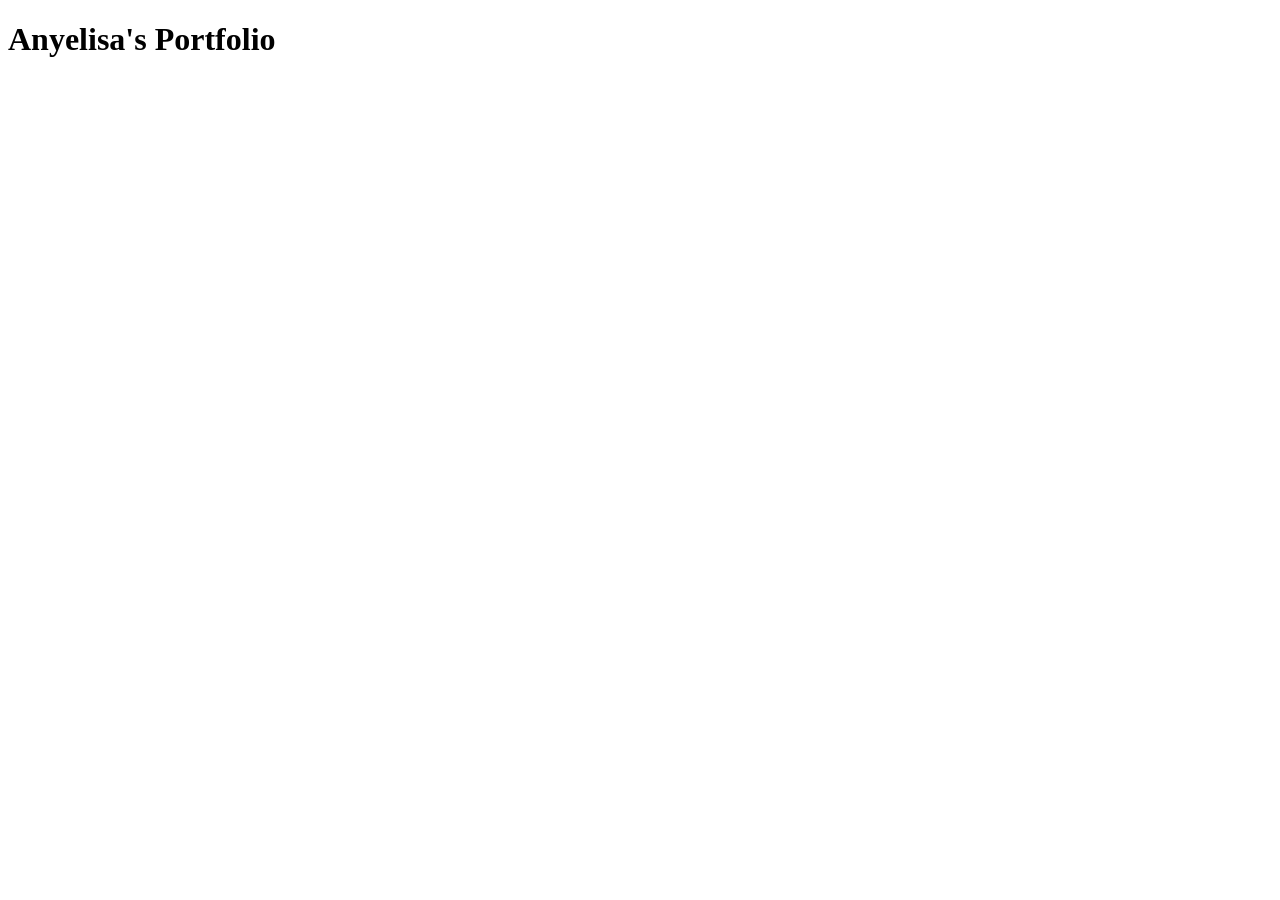
==== index.html @ 455d1d72 "title" ====
<!DOCTYPE html>
<html lang="en">
  <head>
    <meta charset="UTF-8" />
    <meta name="viewport" content="width=device-width, initial-scale=1.0" />
    <link rel="stylesheet" href="styles/main.css">

    <title>Anyelisa Toribio Paulino</title>
  </head>
  <body>
    <h1>Anyelisa's Portfolio</h1>
    

    
    
  </body>
</html>
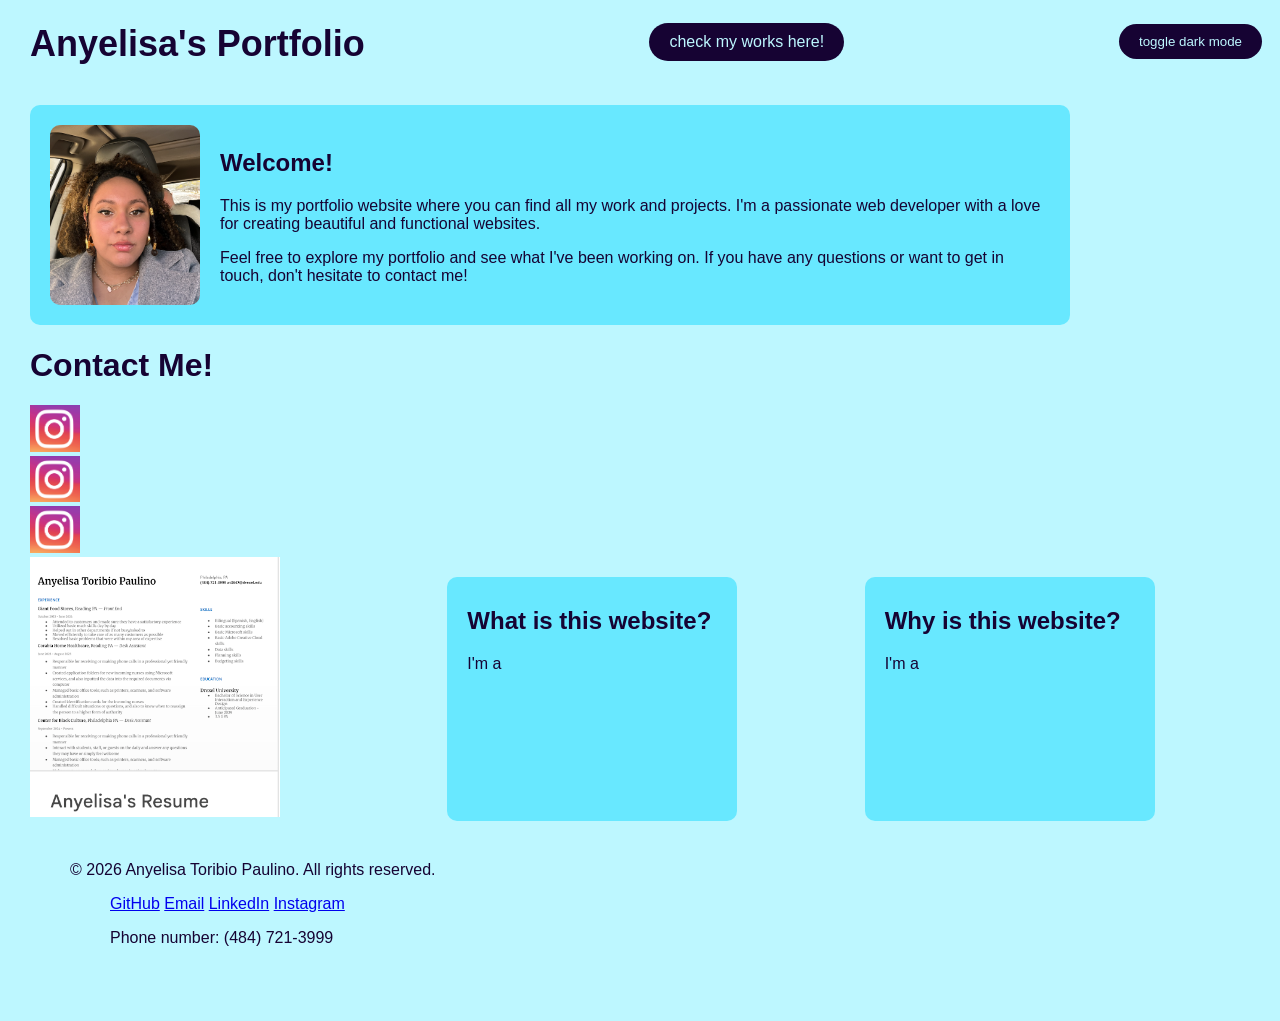
==== commit 3fdc9aa4: "added logos" ====
--- a/index.html
+++ b/index.html
@@ -1,17 +1,95 @@
 <!DOCTYPE html>
 <html lang="en">
   <head>
+    
     <meta charset="UTF-8" />
     <meta name="viewport" content="width=device-width, initial-scale=1.0" />
     <link rel="stylesheet" href="styles/main.css">
-
     <title>Anyelisa Toribio Paulino</title>
   </head>
   <body>
-    <h1>Anyelisa's Portfolio</h1>
+    
+    <!-- title + dark + light mode button -->
+    <div class="top">
+      <!-- header -->
+      <div class="header">Anyelisa's Portfolio</div>
+      <!-- link to portfolio-->
+      <div id="works">
+        <a href="portfolio.html">check my works here!</a>
+      </div>
+      <!-- dark + light mode button -->
+      <button id="toggle" aria-label="toggle dark mode">toggle dark mode</button>
+    </div>
+    
+    <!-- welcome message + about me-->
+  <div class="welcome">
+    <img class="logo" src="assets/images/logo.png" alt="Logo" width="150" height="auto" />
+    <div class="welcometext">
+        <h2>Welcome!</h2>
+        <p>This is my portfolio website where you can find all my work and projects. I'm a passionate web developer with a love for creating beautiful and functional websites.</p>
+        <p>Feel free to explore my portfolio and see what I've been working on. If you have any questions or want to get in touch, don't hesitate to contact me!</p>
+    </div>
+  </div>
+ 
+  <div id="contact">
+    <h1>Contact Me!</h1>
+    <!--instagram link-->
+    <div id="insta">
+      <a href="https://www.instagram.com/a17384.10/">
+        <img class="insta-link" src="assets/images/insta.png" width="50" height="auto" />
+      </a>
+    </div>
+    
+    <!--github repo-->
+    <div id="github">
+      <a href="https://www.instagram.com/a17384.10/">
+        <img class="git-link" src="assets/images/insta.png" width="50" height="auto" />
+      </a>
+    </div>
+
+    <!--linkedin-->
+    <div id="linkedin">
+      <a href="https://www.instagram.com/a17384.10/">
+        <img class="lindked-link" src="assets/images/insta.png" width="50" height="auto" />
+      </a>
+    </div>
+  </div>
+
+  <!-- resume + xtra info -->
+  <div class="grid">
+    <div id="resume">
+      <a href="https://docs.google.com/document/d/1yWGjRZ7-CFd3tioaarzcda-Uq-BLXLPTkSQASIq1oDM/edit?usp=sharing">
+        <img class="resume-link" src="assets/images/resume.png" alt="Resume" width="250" height="auto" />
+        </a>
+    </div>
+    <div id="what">
+      <h2>What is this website?</h2>
+      <p>I'm a</p>
+    </div>
+
+    <div id="why">
+      <h2>Why is this website?</h2>
+      <p>I'm a</p>
+    </div>
+  </div>
+
     
 
-    
-    
+
+  <footer class="footer">
+    <h9>&copy; 2026 Anyelisa Toribio Paulino. All rights reserved.</h9>
+    <ul class="footer-links">
+      <a href="https://github.com/a17384-10">GitHub</a>
+      <a href="mailto:anyelisatp@gmail.com">Email</a>
+      <a href="https://www.linkedin.com/in/anyelisa-toribio-paulino-a90aa7380">LinkedIn</a>
+      <a href="https://www.instagram.com/a17384.10/">Instagram</a>
+      <p>Phone number: (484) 721-3999</p>
+    </ul>
+  </footer>
+
+
+
+
+    <script src="styles/script.js"></script>
   </body>
 </html>
--- a/styles/main.css
+++ b/styles/main.css
@@ -0,0 +1,154 @@
+body{ 
+    margin-left: 20px;
+    font-family: Arial, sans-serif;
+    font-size: 16px;
+    color: #160333;
+}
+
+.header {
+    font-size: 36px;
+    font-weight: bold;
+    margin-bottom: 20px;
+    margin-top: 5px;
+    margin-right: 10px;
+}
+
+/* welcome box */
+.welcome {
+    display: flex;
+    background-color: #68e8ff;
+    padding: 20px;
+    border-radius: 10px;
+    gap: 20px;
+    align-items: center;
+    justify-content: center;
+    max-width: 1000px;
+}
+
+.logo {
+    border-radius: 10px;
+}
+
+/* title + link to my works + toggle */
+.top {
+    display: flex;
+    justify-content: space-between;
+    align-items: center;
+    gap: 20px 10px;
+    margin-bottom: 20px;
+}
+
+#toggle {
+    margin-bottom: 20px;
+    padding: 10px 20px;
+    background-color: #160333;
+    color: #bdf7ff;
+    border: none;
+    border-radius: 30px;
+    cursor: pointer;
+}
+
+/* ask philip how to make the toggle in dark mode change color */
+#toggle:hover {
+    background-color: #37077f;
+    transition: ease-in-out 0.3s;
+    transform: translateY(-2px);
+}
+
+/* link to my works and the rest of the pages (portfolio) */
+#works {
+    margin-bottom: 20px;
+    padding: 10px 20px;
+    background-color: #160333;
+    color: #bdf7ff;
+    border: none;
+    border-radius: 30px;
+    cursor: pointer;
+}
+
+/* ask philip how to make the font color in dark mode change color */
+#works a {
+    color: #bdf7ff;
+    text-decoration: none;
+}
+
+#works:hover {
+    background-color: #37077f;
+    transition: ease-in-out 0.3s;
+    transform: translateY(-2px);
+}
+
+/* dark mode settings + button */
+:root {
+    --bg-color: #bdf7ff;
+    --text-color: #160333;
+}
+
+body.dark-mode {
+    --bg-color: #160333;
+    --text-color: #bdf7ff;
+}
+
+body {
+    background-color: var(--bg-color);
+    color: var(--text-color);
+    transition: background-color 0.5s, color 0.5s;
+    padding: 10px;
+    font-family: Arial, sans-serif;
+}
+/*resume link */
+.resume {
+    display: grid;
+    grid-template-columns: 25px;
+    gap: 20px;
+    margin-top: 20px;
+    margin-left: 100px;
+    border-radius: 10px;
+    height: auto;
+    width: 25opx;
+}
+
+.resume:hover {
+    box-shadow: 0 4px 8px rgba(0, 0, 0, 0.2);
+    transition: ease-in-out 0.3s;
+    transform: translateY(-3px);
+}
+
+.grid {
+    display: grid;
+    grid-template-columns: 1fr 1fr 1fr;
+    gap: 20px;
+}
+
+
+#what {
+    margin-top: 20px;
+    padding: 10px 20px;
+    background-color: #68e8ff;
+    height: auto;
+    width: 250px;
+    padding: 10px 20px;
+    border-radius: 10px;
+}
+
+#why {
+    margin-top: 20px;
+    padding: 10px 20px;
+    background-color: #68e8ff;
+    height: auto;
+    width: 250px;
+    padding: 10px 20px;
+    border-radius: 10px;
+}
+
+
+.footer {
+    align-items: center center;
+    padding: 40px;
+    margin-top: 60;
+}
+
+
+
+
+
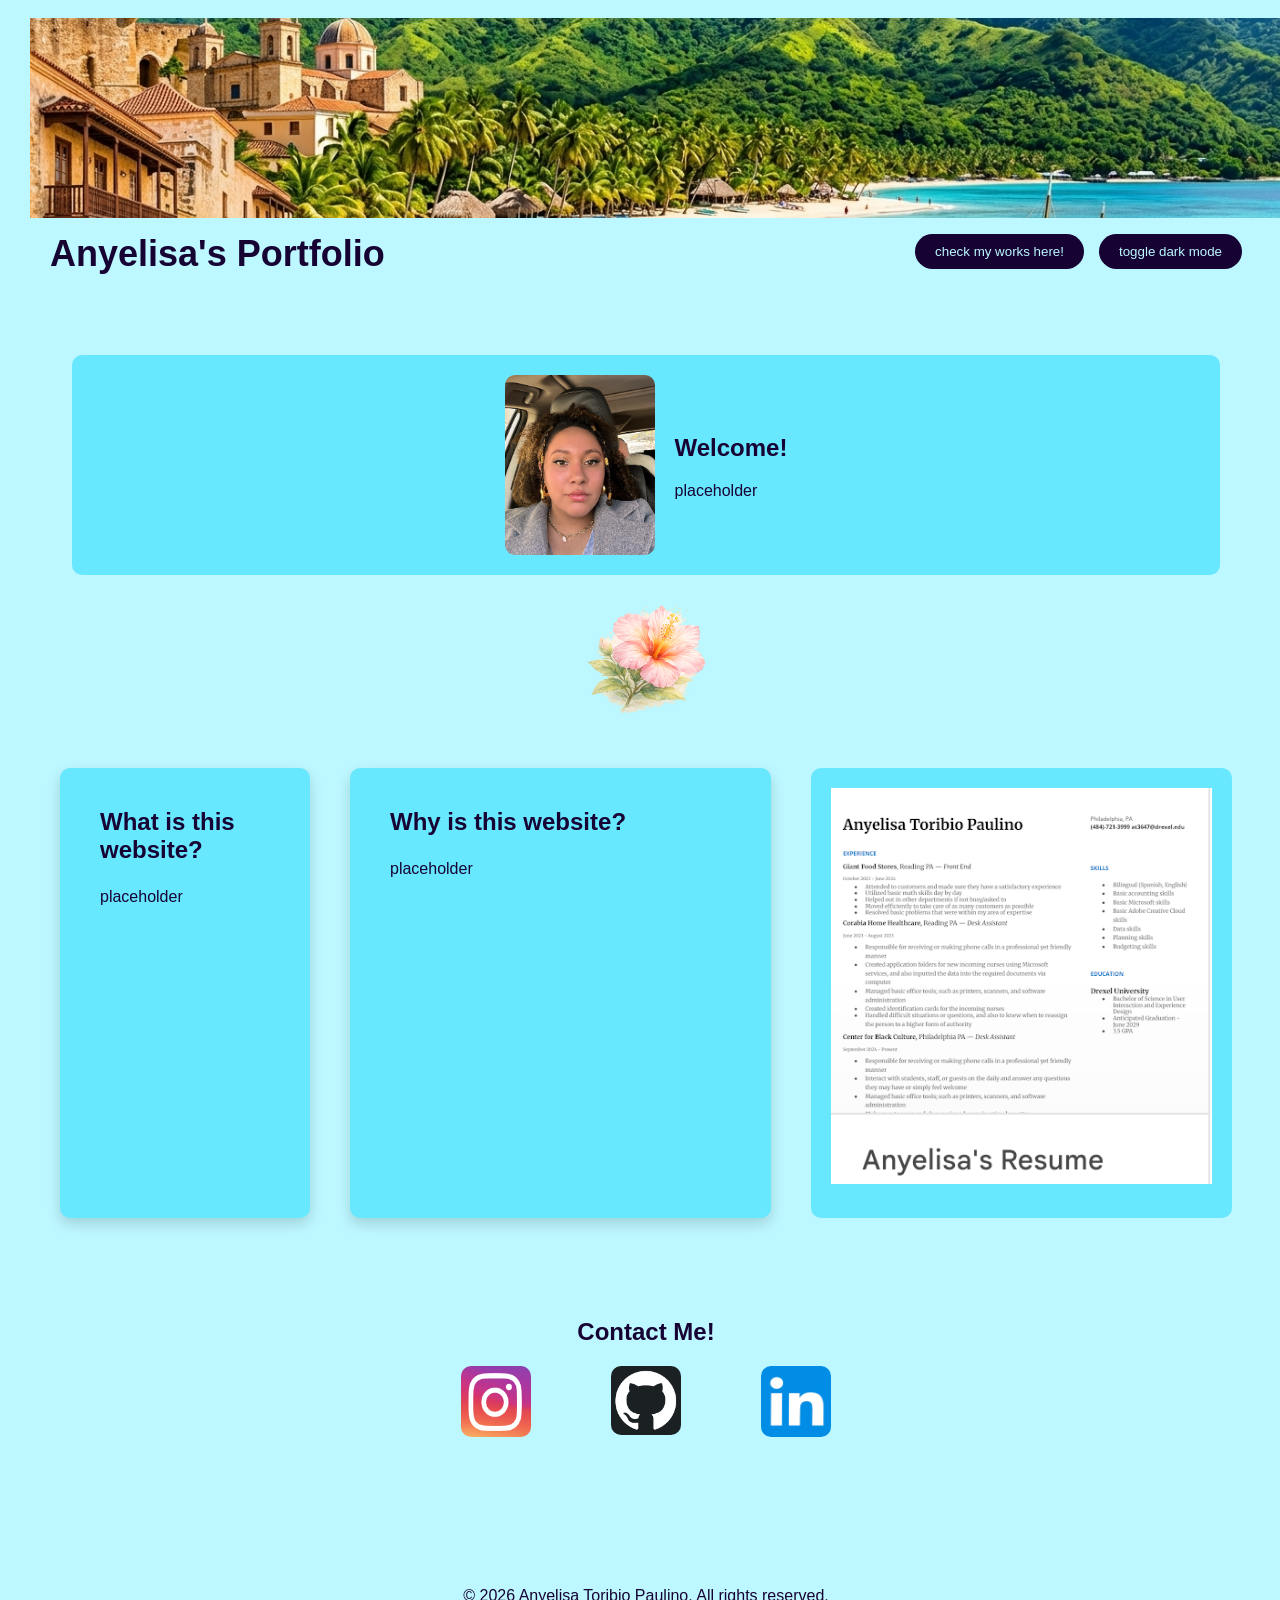
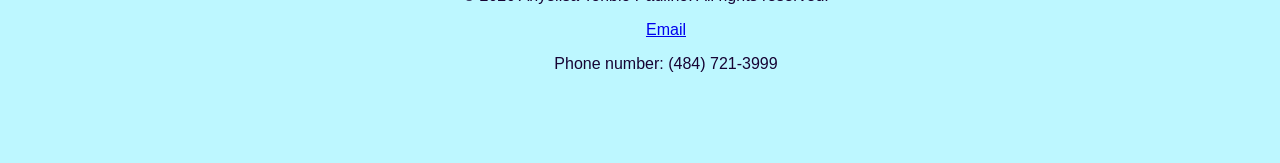
==== commit 2f4b4779: "a loooooot of stuff so sorry" ====
--- a/index.html
+++ b/index.html
@@ -8,81 +8,90 @@
     <title>Anyelisa Toribio Paulino</title>
   </head>
   <body>
+  <!--thumbnail-->
+  <header class="DR"></header>    
+
+  <!-- title + dark + light mode button -->
+  <nav class="top">
+    <!-- header -->
+    <h1 class="header">Anyelisa's Portfolio</h1>
     
-    <!-- title + dark + light mode button -->
-    <div class="top">
-      <!-- header -->
-      <div class="header">Anyelisa's Portfolio</div>
+    <div class="buttons">
       <!-- link to portfolio-->
-      <div id="works">
+      <button class="button">
         <a href="portfolio.html">check my works here!</a>
-      </div>
+      </button>
       <!-- dark + light mode button -->
       <button id="toggle" aria-label="toggle dark mode">toggle dark mode</button>
     </div>
+  </nav>
     
     <!-- welcome message + about me-->
-  <div class="welcome">
-    <img class="logo" src="assets/images/logo.png" alt="Logo" width="150" height="auto" />
+  <div class="topbox">
+    <img class="logo" src="assets/logo.png" alt="Logo" width="150" height="auto" />
     <div class="welcometext">
         <h2>Welcome!</h2>
-        <p>This is my portfolio website where you can find all my work and projects. I'm a passionate web developer with a love for creating beautiful and functional websites.</p>
-        <p>Feel free to explore my portfolio and see what I've been working on. If you have any questions or want to get in touch, don't hesitate to contact me!</p>
-    </div>
-  </div>
- 
-  <div id="contact">
-    <h1>Contact Me!</h1>
-    <!--instagram link-->
-    <div id="insta">
-      <a href="https://www.instagram.com/a17384.10/">
-        <img class="insta-link" src="assets/images/insta.png" width="50" height="auto" />
-      </a>
-    </div>
-    
-    <!--github repo-->
-    <div id="github">
-      <a href="https://www.instagram.com/a17384.10/">
-        <img class="git-link" src="assets/images/insta.png" width="50" height="auto" />
-      </a>
-    </div>
-
-    <!--linkedin-->
-    <div id="linkedin">
-      <a href="https://www.instagram.com/a17384.10/">
-        <img class="lindked-link" src="assets/images/insta.png" width="50" height="auto" />
-      </a>
+        <p>placeholder</p>
     </div>
   </div>
 
+  <!--separator-->
+  <div class="separator">
+    <img src="assets/bayahibe.png">
+  </div>
+
   <!-- resume + xtra info -->
-  <div class="grid">
+  <section class="grid">
+    <div class="info">
+      <h2>What is this website?</h2>
+      <p>placeholder</p>
+    </div>
+
+    <div class="info">
+      <h2>Why is this website?</h2>
+      <p>placeholder</p>
+    </div>
+
     <div id="resume">
       <a href="https://docs.google.com/document/d/1yWGjRZ7-CFd3tioaarzcda-Uq-BLXLPTkSQASIq1oDM/edit?usp=sharing">
-        <img class="resume-link" src="assets/images/resume.png" alt="Resume" width="250" height="auto" />
+        <img class="resume-link" src="assets/resume.png" alt="Resume" width="250" height="auto" />
+      </a>
+    </div>
+  </section>
+
+    <section class="contact">
+    <h1>Contact Me!</h1>
+
+    <div class="contact-links">
+    <!--instagram link-->
+      <div id="insta">
+        <a href="https://www.instagram.com/a17384.10/">
+          <img class="insta-link" src="assets/insta.png" width="50" height="auto" />
         </a>
+      </div>
+      
+      <!--github repo-->
+      <div id="github">
+        <a href="https://github.com/a17384-10/ToribioPaulino_Anyelisa_14691513_IDM222">
+          <img class="git-link" src="assets/github.png" width="50" height="auto" />
+        </a>
+      </div>
+
+      <!--linkedin-->
+      <div id="linkedin">
+        <a href="https://www.linkedin.com/in/anyelisa-toribio-paulino-a90aa7380">
+          <img class="linked-link" src="assets/linkedin.png" width="50" height="auto" />
+        </a>
+      </div>
     </div>
-    <div id="what">
-      <h2>What is this website?</h2>
-      <p>I'm a</p>
-    </div>
-
-    <div id="why">
-      <h2>Why is this website?</h2>
-      <p>I'm a</p>
-    </div>
-  </div>
+  </section>
 
     
-
 
   <footer class="footer">
     <h9>&copy; 2026 Anyelisa Toribio Paulino. All rights reserved.</h9>
     <ul class="footer-links">
-      <a href="https://github.com/a17384-10">GitHub</a>
       <a href="mailto:anyelisatp@gmail.com">Email</a>
-      <a href="https://www.linkedin.com/in/anyelisa-toribio-paulino-a90aa7380">LinkedIn</a>
-      <a href="https://www.instagram.com/a17384.10/">Instagram</a>
       <p>Phone number: (484) 721-3999</p>
     </ul>
   </footer>
--- a/styles/main.css
+++ b/styles/main.css
@@ -1,8 +1,46 @@
+
 body{ 
     margin-left: 20px;
     font-family: Arial, sans-serif;
     font-size: 16px;
     color: #160333;
+
+    /* dark mode settings + button */
+    background-color: var(--bg-color);
+    color: var(--text-color);
+    transition: background-color 0.5s, color 0.5s;
+    padding: 10px;
+    font-family: Arial, sans-serif;
+}
+
+.DR {
+    background-image: url('../assets/thumbnail.png');
+    background-size: cover;       
+    background-position: center;  
+    background-repeat: no-repeat;
+    width: 100vw;
+    height: 200px;
+    display: block;
+    margin: 0;
+    padding: 0;
+}
+
+:root {
+    --bg-color: #bdf7ff;
+    --text-color: #160333;
+}
+
+body.dark-mode {
+    --bg-color: #160333;
+    --text-color: #bdf7ff;
+}
+/* title + link to my works + toggle */
+.top {
+    display: flex;
+    justify-content: space-between;
+    align-items: center;
+    padding: 10px 20px;
+    margin-bottom: 50px;
 }
 
 .header {
@@ -10,11 +48,10 @@
     font-weight: bold;
     margin-bottom: 20px;
     margin-top: 5px;
-    margin-right: 10px;
-}
-
-/* welcome box */
-.welcome {
+}
+
+/* info box */
+.topbox {
     display: flex;
     background-color: #68e8ff;
     padding: 20px;
@@ -22,20 +59,17 @@
     gap: 20px;
     align-items: center;
     justify-content: center;
-    max-width: 1000px;
+    margin: 0 auto;
+    width: 90%;
 }
 
 .logo {
     border-radius: 10px;
 }
 
-/* title + link to my works + toggle */
-.top {
-    display: flex;
-    justify-content: space-between;
-    align-items: center;
-    gap: 20px 10px;
-    margin-bottom: 20px;
+.buttons {
+    display: flex;
+    gap: 15px;
 }
 
 #toggle {
@@ -46,17 +80,21 @@
     border: none;
     border-radius: 30px;
     cursor: pointer;
+    transition: transform 0.3s, box-shadow 0.2s;
 }
 
 /* ask philip how to make the toggle in dark mode change color */
 #toggle:hover {
     background-color: #37077f;
-    transition: ease-in-out 0.3s;
     transform: translateY(-2px);
 }
 
+#toggle:active {
+    background-color: #813fe3;
+}
+
 /* link to my works and the rest of the pages (portfolio) */
-#works {
+.button {
     margin-bottom: 20px;
     padding: 10px 20px;
     background-color: #160333;
@@ -64,91 +102,290 @@
     border: none;
     border-radius: 30px;
     cursor: pointer;
+    transition: transform 0.3s, box-shadow 0.2s;
 }
 
 /* ask philip how to make the font color in dark mode change color */
-#works a {
+.button a {
     color: #bdf7ff;
     text-decoration: none;
 }
 
-#works:hover {
+.button:hover {
     background-color: #37077f;
     transition: ease-in-out 0.3s;
     transform: translateY(-2px);
 }
 
-/* dark mode settings + button */
-:root {
-    --bg-color: #bdf7ff;
-    --text-color: #160333;
-}
-
-body.dark-mode {
-    --bg-color: #160333;
-    --text-color: #bdf7ff;
-}
-
-body {
-    background-color: var(--bg-color);
-    color: var(--text-color);
-    transition: background-color 0.5s, color 0.5s;
-    padding: 10px;
-    font-family: Arial, sans-serif;
-}
+.button:active {
+    background-color: #813fe3;
+}
+
+/*contacts*/
+.contact {
+  text-align: center;
+  padding: 50px 20px;
+  font-family: Arial, sans-serif;
+}
+
+.contact-links {
+  display: flex;
+  justify-content: center;
+  gap: 80px;
+  flex-wrap: wrap;
+}
+
+.contact-links a {
+  display: flex;
+  align-items: center;
+  gap: 80px;
+  transition: transform 0.2s ease, color 0.2s ease;
+}
+
+.contact-links a:hover {
+  transform: translateY(-3px);
+}
+/*icons*/
+.git-link {
+    width: 70px;
+    height: auto;
+    border-radius: 10px;
+}
+
+.insta-link {
+    width: 70px;
+    height: 71px;
+    border-radius: 10px;
+}
+
+.linked-link {
+    width: 70px;
+    height: 71px;
+    border-radius: 10px;
+}
+
+/* flower */
+.separator {
+  display: flex;
+  justify-content: center;
+  align-items: center;
+  padding: 15px 0;
+}
+
+.separator img {
+  width: 200px;   /* adjust size */
+  height: auto;
+}
+
+
 /*resume link */
-.resume {
-    display: grid;
-    grid-template-columns: 25px;
-    gap: 20px;
-    margin-top: 20px;
-    margin-left: 100px;
-    border-radius: 10px;
-    height: auto;
-    width: 25opx;
-}
-
-.resume:hover {
-    box-shadow: 0 4px 8px rgba(0, 0, 0, 0.2);
-    transition: ease-in-out 0.3s;
+#resume {
+    background: #68e8ff;
+    padding: 20px;
+    border-radius: 10px;
+    transition: transform 0.2s ease, box-shadow 0.2s ease;
+}
+
+#resume img {
+    width: 100%;
+    margin-bottom: 10px;
+}
+
+#resume:hover {
     transform: translateY(-3px);
+    box-shadow: 0 8px 15px rgba(0,0,0,0.2);
 }
 
 .grid {
     display: grid;
-    grid-template-columns: 1fr 1fr 1fr;
+    grid-template-columns: 250px 1fr 1fr;
+    gap: 40px;
+    padding: 30px;
+}
+
+
+.info {
+    padding: 40px;
+    background-color: #68e8ff;
+    border-radius: 10px;
+    box-shadow: 0 6px 14px rgba(0,0,0,0.15);
+}
+
+.info h2 {
+  margin-top: 0;
+}
+
+.info p {
+  line-height: 1.6;
+}
+
+@media (max-width: 900px) {
+
+  .grid {
+    grid-template-columns: 1fr;
+  }
+
+}
+
+/* portfolio things !!! */
+#projects {
+    display: flex;
+    justify-content: center;
+    gap: 50px;
+    flex-wrap: wrap;
+    padding: 20px;
+}
+ /* projects */
+.submission {
+    border: 15px solid #68e8ff;
+    border-radius: 15px;
+    overflow: hidden;
+    flex: 1;
+    max-width: 400px;
+    transition: transform 0.3s;
+}
+
+.submission img {
+    width: 100%;
+    height: 100%;
+    object-fit: cover;
+    display: block;
+}
+
+.submission:hover {
+    transform: translateY(-3px);
+    box-shadow: 0 8px 15px rgba(0,0,0,0.2);
+    border-color: #20d6ff;
+}
+
+.submission:active {
+    border-color: #138ca7;
+}
+
+/*llorona*/
+
+.llorona-box {
+    width: 800px;
+    margin: 40px auto;
+    display: flex;
+    flex-direction: column;
+}
+.grid-container {
+    display: grid;
+    grid-template-columns: 350px 450px;
+    grid-template-rows: 200px 200px;
     gap: 20px;
-}
-
-
-#what {
-    margin-top: 20px;
-    padding: 10px 20px;
+    width: 100%;
+    height: 420px;
+    margin-bottom: 20px;
+    cursor: zoom-in;
+}
+
+.llorona-rest {
+    transform: 0.3s;
+    cursor: pointer;
+}
+.llorona-rest:hover {
+    transform: translateY(-3px);
+    box-shadow: 0 8px 15px rgba(0,0,0,0.2);
+}
+
+#llorona-poster {
+    transform: 0.3s;
+    cursor: pointer;
+}
+#llorona-poster:hover {
+    transform: translateY(-3px);
+    box-shadow: 0 8px 15px rgba(0,0,0,0.2);
+}
+
+/* for opening/zooming into images */
+.full-screen {
+  position: fixed;
+  top: 0; left: 0;
+  width: 100vw; height: 100vh;
+  background: rgba(0,0,0,0.8);
+  display: flex;
+  justify-content: center;
+  align-items: center;
+  z-index: 1000;
+  cursor: zoom-out;
+}
+
+.full-screen img {
+  max-width: 95%;
+  max-height: 95%;
+  object-fit: contain; 
+}
+
+.llorona-text {
     background-color: #68e8ff;
+    color: #160333;
+    padding:40px;
+    border-radius: 20px;
+    width: 100%
+}
+#llorona-poster {
+    grid-row: 1/3;
+}
+
+.grid-container img {
+    width: 100%;
+    height: 100%;
+    object-fit: cover;
+    display: block;
+    border-radius: 4px;
+}
+
+/* for mobile */
+@media screen and (max-width: 800px) {
+  
+  .llorona-box {
+    width: 95%;
+    margin: 20px auto;
+  }
+
+  .grid-container {
+    grid-template-columns: 1fr; 
+    grid-template-rows: auto;
     height: auto;
-    width: 250px;
-    padding: 10px 20px;
-    border-radius: 10px;
-}
-
-#why {
-    margin-top: 20px;
-    padding: 10px 20px;
-    background-color: #68e8ff;
-    height: auto;
-    width: 250px;
-    padding: 10px 20px;
-    border-radius: 10px;
-}
-
+    gap: 10px;
+  }
+
+  #llorona-poster {
+    grid-row: auto; 
+  }
+
+  .grid-container img {
+    height: 300px;
+    object-fit: cover;
+  }
+
+  .llorona-text {
+    padding: 20px;
+    width: 100%;
+  }
+
+  .llorona-text h1 {
+    font-size: 1.5rem;
+  }
+}
 
 .footer {
-    align-items: center center;
+    display: flex;
+    flex-direction: column;
+    align-items: center;
+    justify-content: center;
+    text-align: center;
     padding: 40px;
-    margin-top: 60;
-}
-
-
-
-
-
+    width: 100%;
+    margin-top: 60px;
+    margin-left: 0;
+    margin-right: 0;
+    box-sizing: border-box;
+}
+
+
+
+
+
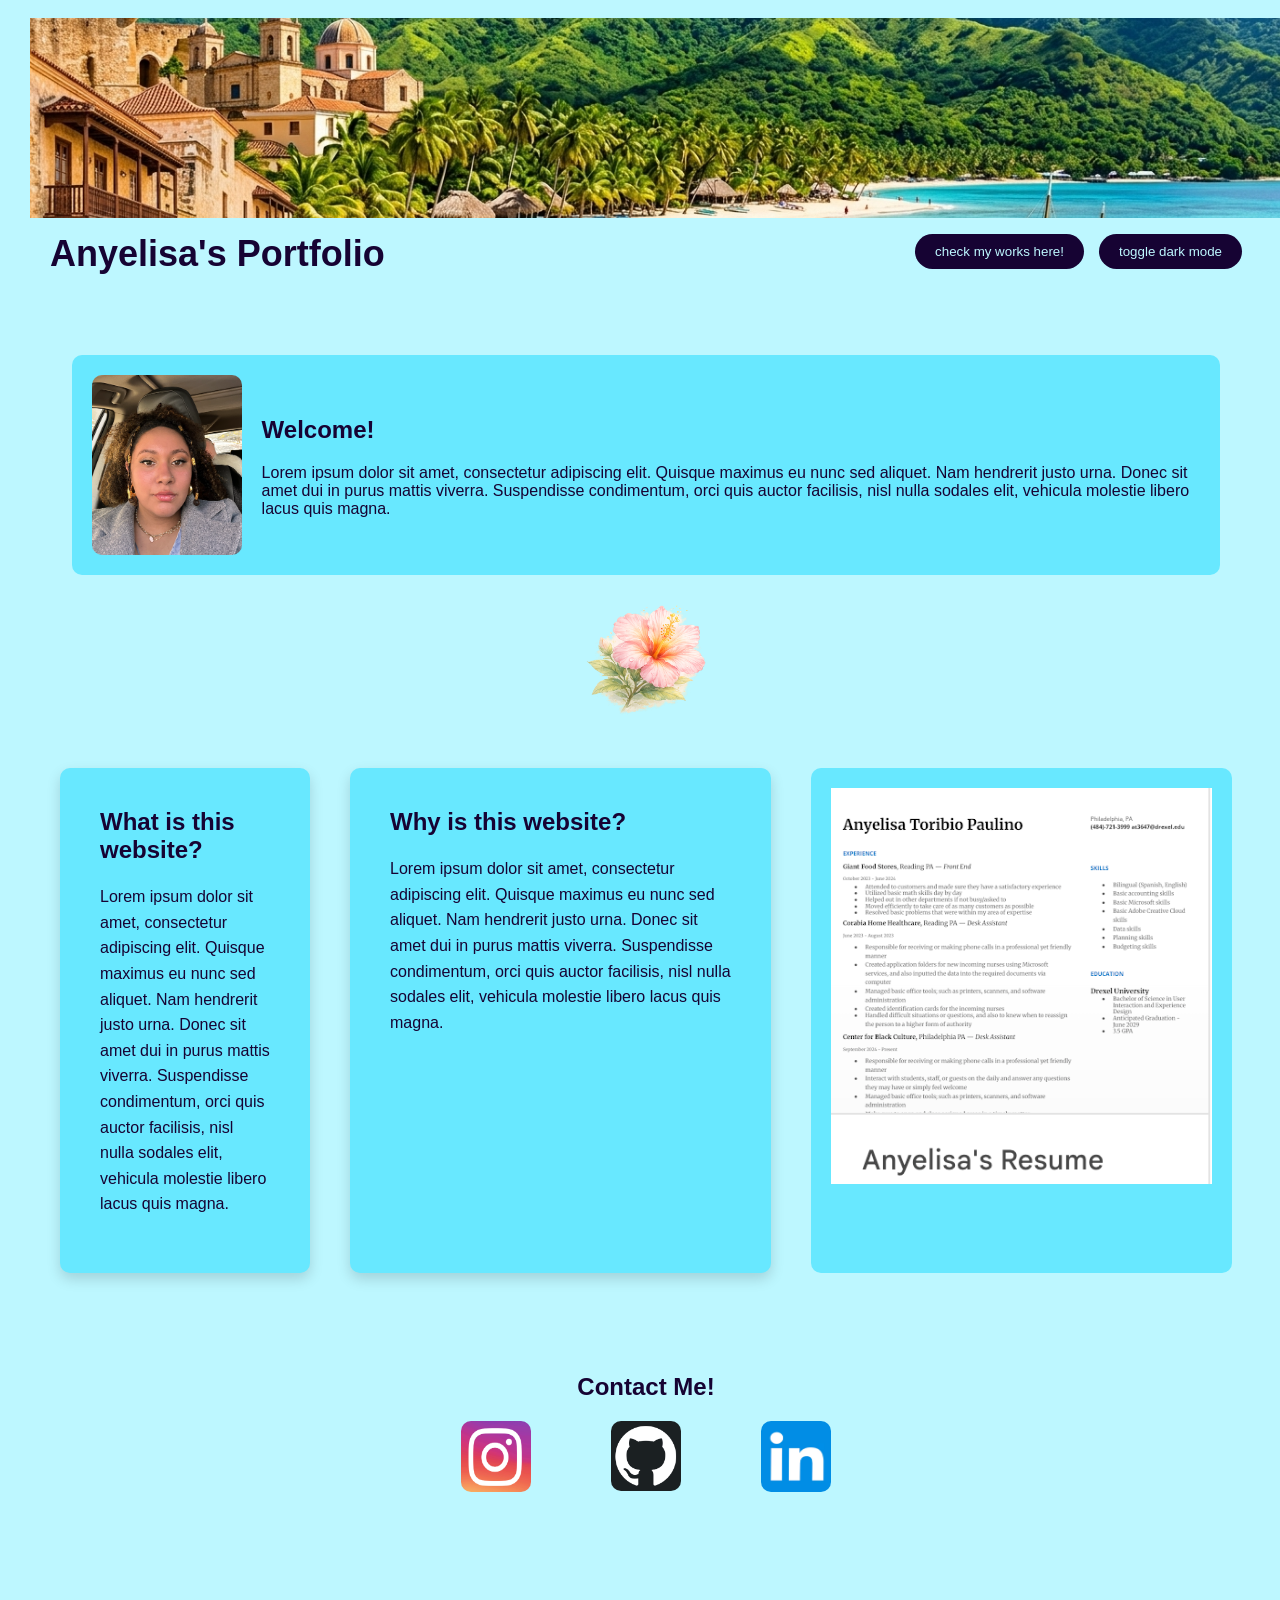
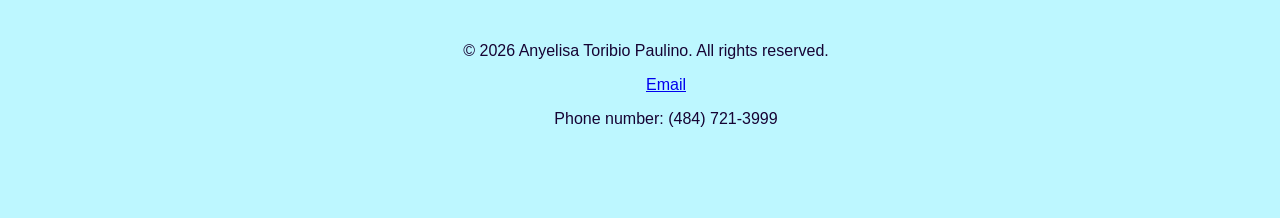
==== commit 52ff8ecb: "added night owls" ====
--- a/index.html
+++ b/index.html
@@ -29,9 +29,9 @@
     <!-- welcome message + about me-->
   <div class="topbox">
     <img class="logo" src="assets/logo.png" alt="Logo" width="150" height="auto" />
-    <div class="welcometext">
+    <div class="topbox-text">
         <h2>Welcome!</h2>
-        <p>placeholder</p>
+        <p>Lorem ipsum dolor sit amet, consectetur adipiscing elit. Quisque maximus eu nunc sed aliquet. Nam hendrerit justo urna. Donec sit amet dui in purus mattis viverra. Suspendisse condimentum, orci quis auctor facilisis, nisl nulla sodales elit, vehicula molestie libero lacus quis magna.</p>
     </div>
   </div>
 
@@ -44,12 +44,12 @@
   <section class="grid">
     <div class="info">
       <h2>What is this website?</h2>
-      <p>placeholder</p>
+      <p>Lorem ipsum dolor sit amet, consectetur adipiscing elit. Quisque maximus eu nunc sed aliquet. Nam hendrerit justo urna. Donec sit amet dui in purus mattis viverra. Suspendisse condimentum, orci quis auctor facilisis, nisl nulla sodales elit, vehicula molestie libero lacus quis magna.</p>
     </div>
 
     <div class="info">
       <h2>Why is this website?</h2>
-      <p>placeholder</p>
+      <p>Lorem ipsum dolor sit amet, consectetur adipiscing elit. Quisque maximus eu nunc sed aliquet. Nam hendrerit justo urna. Donec sit amet dui in purus mattis viverra. Suspendisse condimentum, orci quis auctor facilisis, nisl nulla sodales elit, vehicula molestie libero lacus quis magna.</p>
     </div>
 
     <div id="resume">
--- a/styles/main.css
+++ b/styles/main.css
@@ -263,15 +263,9 @@
 }
 
 /*llorona*/
-
-.llorona-box {
-    width: 800px;
-    margin: 40px auto;
-    display: flex;
-    flex-direction: column;
-}
 .grid-container {
     display: grid;
+    justify-content: center;
     grid-template-columns: 350px 450px;
     grid-template-rows: 200px 200px;
     gap: 20px;
@@ -318,13 +312,6 @@
   object-fit: contain; 
 }
 
-.llorona-text {
-    background-color: #68e8ff;
-    color: #160333;
-    padding:40px;
-    border-radius: 20px;
-    width: 100%
-}
 #llorona-poster {
     grid-row: 1/3;
 }
@@ -371,6 +358,109 @@
   }
 }
 
+/*night owls*/
+#slide-grid {
+    display: grid;
+    grid-template-columns: 350px 450px; 
+    grid-template-rows: 200px 20px;
+    gap: 20px;
+    margin-bottom: 25px;
+}
+
+.nightmind {
+    grid-column: 1;
+    grid-row: 1 / span 2;
+}
+
+.nightslide {
+    grid-column: 2;
+    grid-row: 1;
+}
+
+.nightbrain {
+    grid-column: 2;
+    grid-row: 2;
+}
+
+#slide-grid img {
+    width: 100%;
+    height: 100%;
+    object-fit: cover;
+}
+
+.nightmind {
+    transform: 0.3s;
+    cursor: pointer;
+}
+.nightmind:hover {
+    transform: translateY(-3px);
+    box-shadow: 0 8px 15px rgba(0,0,0,0.2);
+}
+
+.nightslide {
+    transform: 0.3s;
+    cursor: pointer;
+}
+.nightslide:hover {
+    transform: translateY(-3px);
+    box-shadow: 0 8px 15px rgba(0,0,0,0.2);
+}
+
+.ngihtbrain {
+    transform: 0.3s;
+    cursor: pointer;
+}
+.nightbrain:hover {
+    transform: translateY(-3px);
+    box-shadow: 0 8px 15px rgba(0,0,0,0.2);
+}
+
+/* for opening/zooming into images */
+.slidesfull-screen {
+  position: fixed;
+  top: 0; left: 0;
+  width: 100vw; height: 100vh;
+  background: rgba(0,0,0,0.8);
+  display: flex;
+  justify-content: center;
+  align-items: center;
+  z-index: 1000;
+  cursor: zoom-out;
+}
+
+.slidesfull-screen img {
+  max-width: 95%;
+  max-height: 95%;
+  object-fit: contain; 
+}
+
+.nightmind {
+    grid-row: 1/3;
+}
+
+#slide-grid img {
+    width: 100%;
+    height: 100%;
+    object-fit: cover;
+    display: block;
+    border-radius: 4px;
+}
+
+
+/* for mobile */
+@media (max-width: 800px) {
+    #slide-grid {
+        grid-template-columns: 1fr;
+        grid-template-rows: auto;
+    }
+    .nightmind, .nightslide, .nightbrain {
+        grid-column: 1;
+        grid-row: auto;
+        height: 300px;
+    }
+}
+
+/*footer*/
 .footer {
     display: flex;
     flex-direction: column;
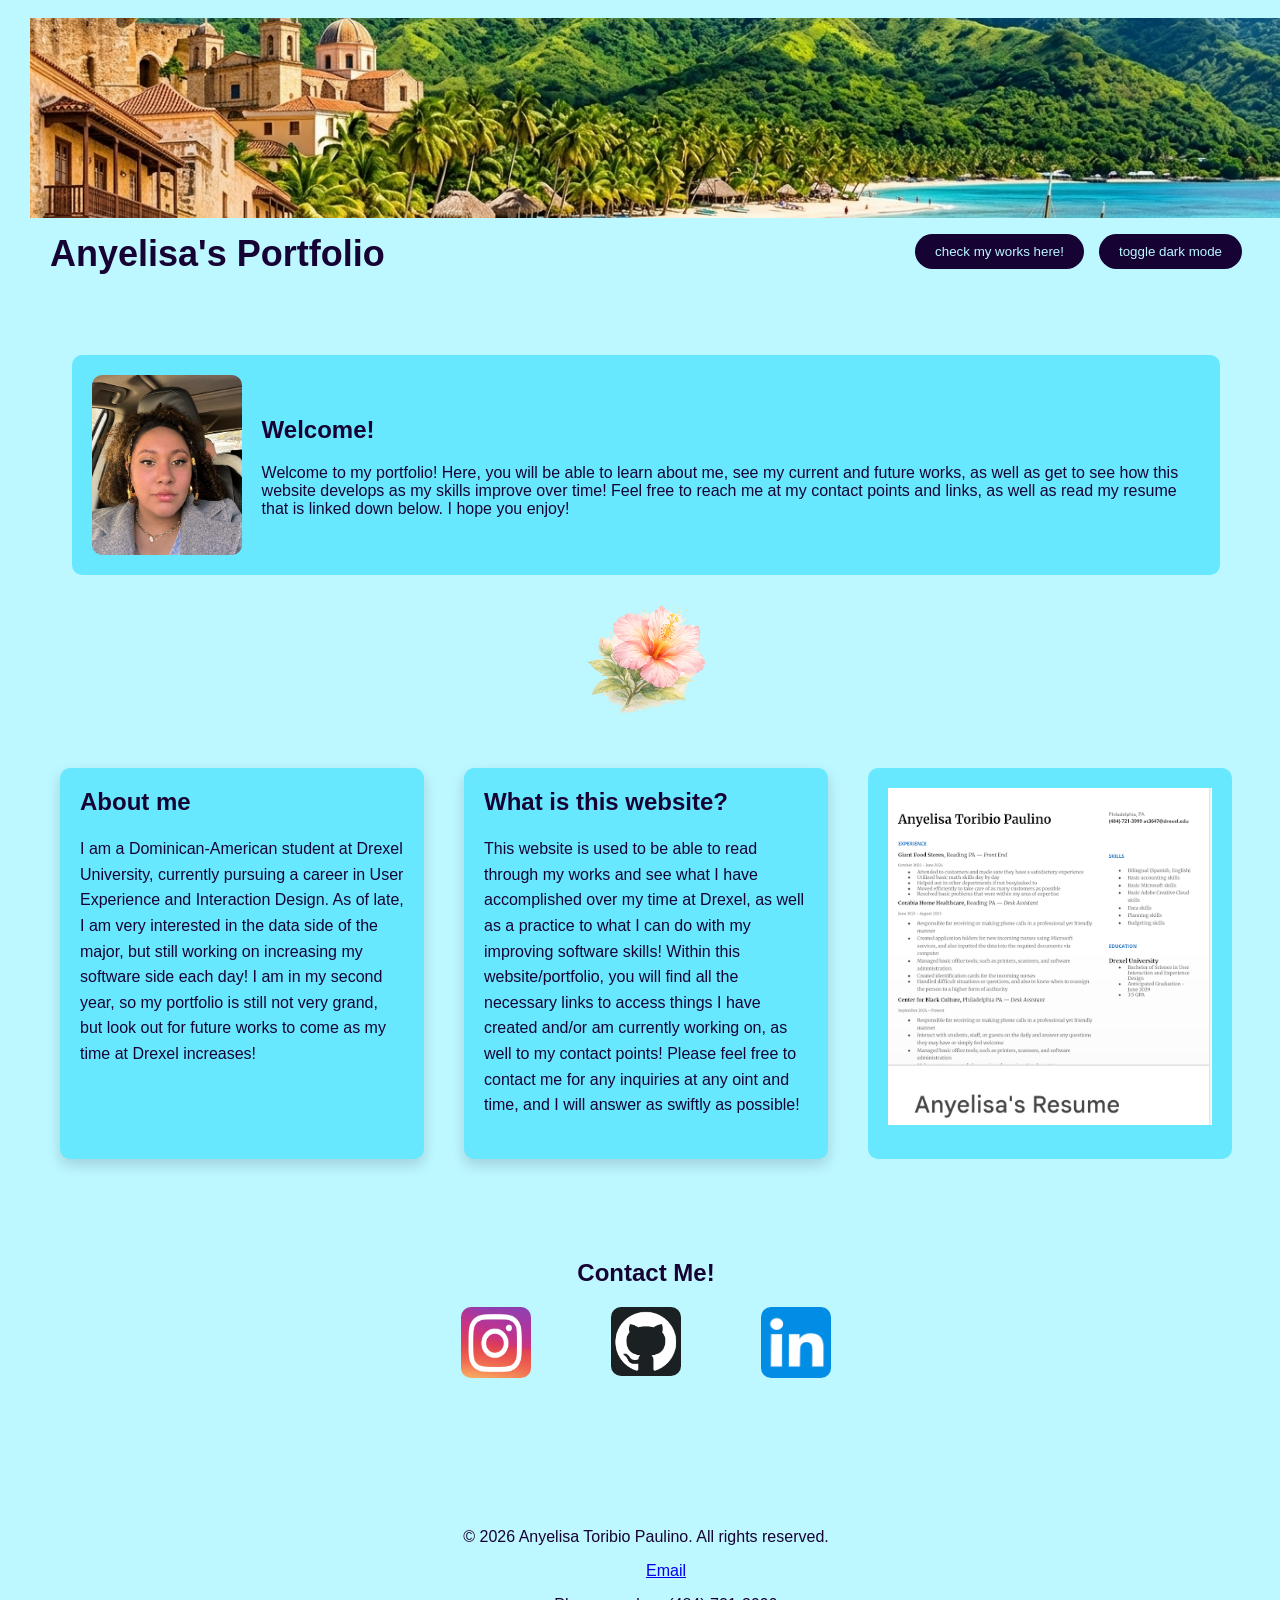
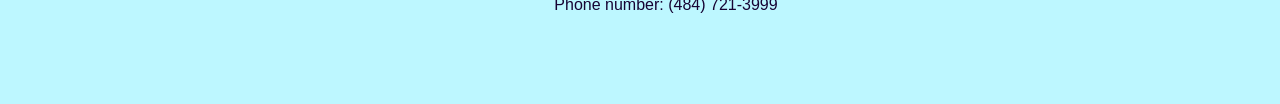
==== commit e9b19842: "updated works" ====
--- a/index.html
+++ b/index.html
@@ -31,7 +31,7 @@
     <img class="logo" src="assets/logo.png" alt="Logo" width="150" height="auto" />
     <div class="topbox-text">
         <h2>Welcome!</h2>
-        <p>Lorem ipsum dolor sit amet, consectetur adipiscing elit. Quisque maximus eu nunc sed aliquet. Nam hendrerit justo urna. Donec sit amet dui in purus mattis viverra. Suspendisse condimentum, orci quis auctor facilisis, nisl nulla sodales elit, vehicula molestie libero lacus quis magna.</p>
+        <p>Welcome to my portfolio! Here, you will be able to learn about me, see my current and future works, as well as get to see how this website develops as my skills improve over time! Feel free to reach me at my contact points and links, as well as read my resume that is linked down below. I hope you enjoy!</p>
     </div>
   </div>
 
@@ -43,13 +43,13 @@
   <!-- resume + xtra info -->
   <section class="grid">
     <div class="info">
-      <h2>What is this website?</h2>
-      <p>Lorem ipsum dolor sit amet, consectetur adipiscing elit. Quisque maximus eu nunc sed aliquet. Nam hendrerit justo urna. Donec sit amet dui in purus mattis viverra. Suspendisse condimentum, orci quis auctor facilisis, nisl nulla sodales elit, vehicula molestie libero lacus quis magna.</p>
+      <h2>About me</h2>
+      <p>I am a Dominican-American student at Drexel University, currently pursuing a career in User Experience and Interaction Design. As of late, I am very interested in the data side of the major, but still working on increasing my software side each day! I am in my second year, so my portfolio is still not very grand, but look out for future works to come as my time at Drexel increases!</p>
     </div>
 
     <div class="info">
-      <h2>Why is this website?</h2>
-      <p>Lorem ipsum dolor sit amet, consectetur adipiscing elit. Quisque maximus eu nunc sed aliquet. Nam hendrerit justo urna. Donec sit amet dui in purus mattis viverra. Suspendisse condimentum, orci quis auctor facilisis, nisl nulla sodales elit, vehicula molestie libero lacus quis magna.</p>
+      <h2>What is this website?</h2>
+      <p>This website is used to be able to read through my works and see what I have accomplished over my time at Drexel, as well as a practice to what I can do with my improving software skills! Within this website/portfolio, you will find all the necessary links to access things I have created and/or am currently working on, as well to my contact points! Please feel free to contact me for any inquiries at any oint and time, and I will answer as swiftly as possible!</p>
     </div>
 
     <div id="resume">
--- a/styles/main.css
+++ b/styles/main.css
@@ -198,14 +198,14 @@
 
 .grid {
     display: grid;
-    grid-template-columns: 250px 1fr 1fr;
+    grid-template-columns: 1fr 1fr 1fr;
     gap: 40px;
     padding: 30px;
 }
 
 
 .info {
-    padding: 40px;
+    padding: 20px;
     background-color: #68e8ff;
     border-radius: 10px;
     box-shadow: 0 6px 14px rgba(0,0,0,0.15);
@@ -241,7 +241,7 @@
     border-radius: 15px;
     overflow: hidden;
     flex: 1;
-    max-width: 400px;
+    max-width: 250px;
     transition: transform 0.3s;
 }
 
@@ -360,56 +360,58 @@
 
 /*night owls*/
 #slide-grid {
-    display: grid;
-    grid-template-columns: 350px 450px; 
-    grid-template-rows: 200px 20px;
+    display: flex;
+    flex-direction: row;
+    justify-content: center;
+    align-items: flex-start;
     gap: 20px;
-    margin-bottom: 25px;
+    width: 100%;
+    max-width: 1000px;
+    margin: 40px auto;
+    box-sizing: border-box;
 }
 
 .nightmind {
-    grid-column: 1;
-    grid-row: 1 / span 2;
+    flex: 1;
+    height: 350px;
+    border-radius: 10px;
+    transform: 0.3s;
+    cursor: pointer;
 }
 
 .nightslide {
-    grid-column: 2;
-    grid-row: 1;
+    flex: 1;
+    height: 350px;
+    border-radius: 10px;
+    transform: 0.3s;
+    cursor: pointer;
 }
 
 .nightbrain {
-    grid-column: 2;
-    grid-row: 2;
+    flex: 1;
+    height: 350px;
+    border-radius: 10px;
+    transform: 0.3s;
+    cursor: pointer;
 }
 
 #slide-grid img {
     width: 100%;
-    height: 100%;
+    height: auto;
+    display: block;
     object-fit: cover;
 }
 
-.nightmind {
-    transform: 0.3s;
-    cursor: pointer;
-}
 .nightmind:hover {
     transform: translateY(-3px);
     box-shadow: 0 8px 15px rgba(0,0,0,0.2);
 }
 
-.nightslide {
-    transform: 0.3s;
-    cursor: pointer;
-}
 .nightslide:hover {
     transform: translateY(-3px);
     box-shadow: 0 8px 15px rgba(0,0,0,0.2);
 }
 
-.ngihtbrain {
-    transform: 0.3s;
-    cursor: pointer;
-}
 .nightbrain:hover {
     transform: translateY(-3px);
     box-shadow: 0 8px 15px rgba(0,0,0,0.2);
@@ -434,10 +436,6 @@
   object-fit: contain; 
 }
 
-.nightmind {
-    grid-row: 1/3;
-}
-
 #slide-grid img {
     width: 100%;
     height: 100%;
@@ -445,20 +443,38 @@
     display: block;
     border-radius: 4px;
 }
-
 
 /* for mobile */
 @media (max-width: 800px) {
     #slide-grid {
-        grid-template-columns: 1fr;
-        grid-template-rows: auto;
+        flex-direction: column;
+        align-items: center;
+        gap: 15px;
     }
     .nightmind, .nightslide, .nightbrain {
-        grid-column: 1;
-        grid-row: auto;
-        height: 300px;
+        width: 100%;
+        max-width: 400px;
+        height: 250px;
     }
 }
+
+/* for succesful searching */
+#com-image {
+    display: flex;
+    justify-content: center;
+    align-items: center;
+    padding: 20px;
+}
+
+#com-image img {
+    width:600px;
+    max-width: 100%;
+    height: auto;
+    border-radius: 10px;
+    display: block;
+}
+
+
 
 /*footer*/
 .footer {
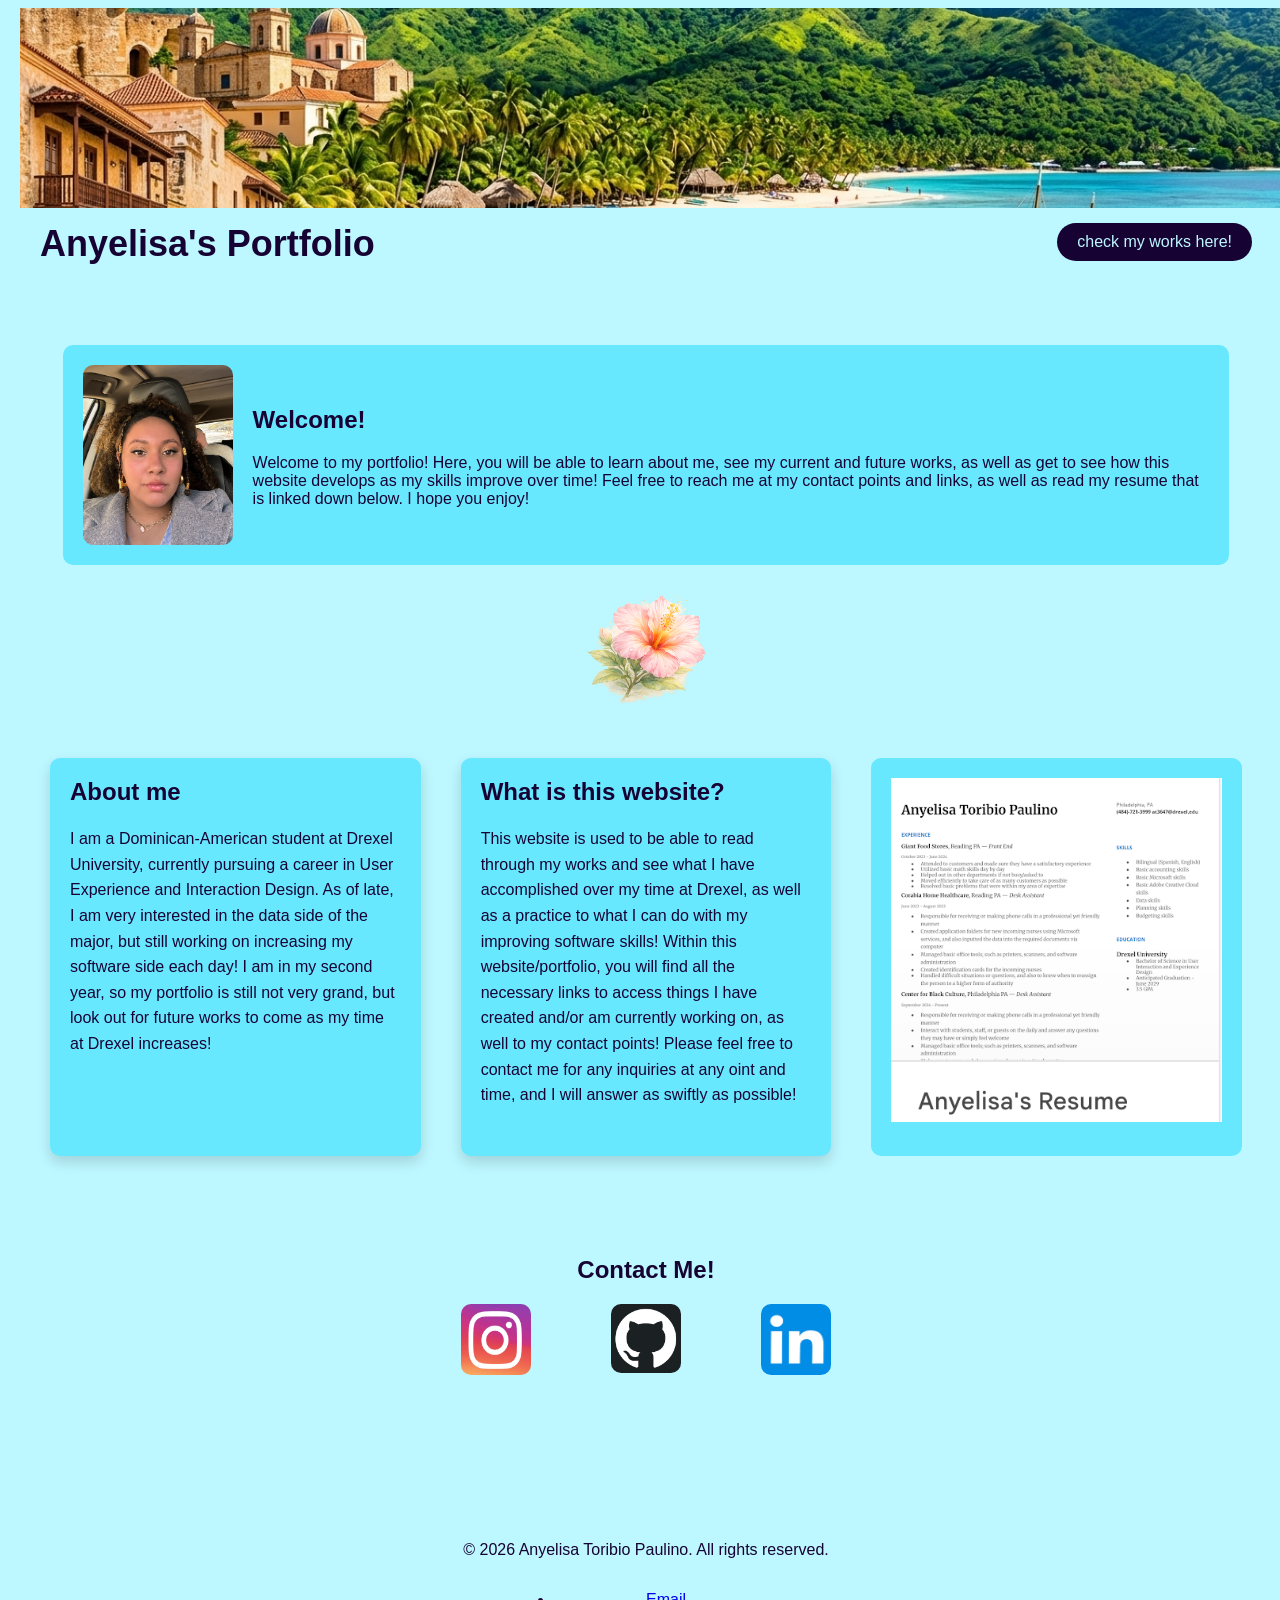
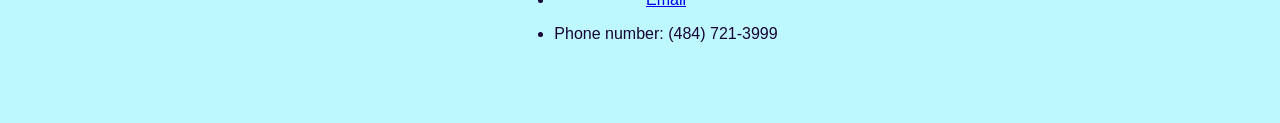
==== commit 858d9f3f: "made fixes" ====
--- a/index.html
+++ b/index.html
@@ -18,17 +18,13 @@
     
     <div class="buttons">
       <!-- link to portfolio-->
-      <button class="button">
-        <a href="portfolio.html">check my works here!</a>
-      </button>
-      <!-- dark + light mode button -->
-      <button id="toggle" aria-label="toggle dark mode">toggle dark mode</button>
+      <a href="portfolio.html" class="button">check my works here!</a>
     </div>
   </nav>
     
     <!-- welcome message + about me-->
   <div class="topbox">
-    <img class="logo" src="assets/logo.png" alt="Logo" width="150" height="auto" />
+    <img class="logo" src="assets/logo.png" alt="logo" width="150"/>
     <div class="topbox-text">
         <h2>Welcome!</h2>
         <p>Welcome to my portfolio! Here, you will be able to learn about me, see my current and future works, as well as get to see how this website develops as my skills improve over time! Feel free to reach me at my contact points and links, as well as read my resume that is linked down below. I hope you enjoy!</p>
@@ -37,7 +33,7 @@
 
   <!--separator-->
   <div class="separator">
-    <img src="assets/bayahibe.png">
+    <img src="assets/bayahibe.png" alt="image of bayahibe rose">
   </div>
 
   <!-- resume + xtra info -->
@@ -54,7 +50,7 @@
 
     <div id="resume">
       <a href="https://docs.google.com/document/d/1yWGjRZ7-CFd3tioaarzcda-Uq-BLXLPTkSQASIq1oDM/edit?usp=sharing">
-        <img class="resume-link" src="assets/resume.png" alt="Resume" width="250" height="auto" />
+        <img class="resume-link" src="assets/resume.png" alt="resume" width="250"/>
       </a>
     </div>
   </section>
@@ -66,21 +62,21 @@
     <!--instagram link-->
       <div id="insta">
         <a href="https://www.instagram.com/a17384.10/">
-          <img class="insta-link" src="assets/insta.png" width="50" height="auto" />
+          <img class="insta-link" src="assets/insta.png" alt="link to instagram" width="50"/>
         </a>
       </div>
       
       <!--github repo-->
       <div id="github">
         <a href="https://github.com/a17384-10/ToribioPaulino_Anyelisa_14691513_IDM222">
-          <img class="git-link" src="assets/github.png" width="50" height="auto" />
+          <img class="git-link" src="assets/github.png" alt="link to github repo" width="50"/>
         </a>
       </div>
 
       <!--linkedin-->
       <div id="linkedin">
         <a href="https://www.linkedin.com/in/anyelisa-toribio-paulino-a90aa7380">
-          <img class="linked-link" src="assets/linkedin.png" width="50" height="auto" />
+          <img class="linked-link" src="assets/linkedin.png" alt="link to linkedin" width="50"/>
         </a>
       </div>
     </div>
@@ -88,13 +84,13 @@
 
     
 
-  <footer class="footer">
-    <h9>&copy; 2026 Anyelisa Toribio Paulino. All rights reserved.</h9>
-    <ul class="footer-links">
-      <a href="mailto:anyelisatp@gmail.com">Email</a>
-      <p>Phone number: (484) 721-3999</p>
-    </ul>
-  </footer>
+    <footer class="footer">
+      <p>&copy; 2026 Anyelisa Toribio Paulino. All rights reserved.</p>
+      <ul class="footer-links">
+        <li><a href="mailto:anyelisatp@gmail.com">Email</a></li>
+        <li><p>Phone number: (484) 721-3999</p></li>
+      </ul>
+    </footer>
 
 
 
--- a/styles/main.css
+++ b/styles/main.css
@@ -4,13 +4,7 @@
     font-family: Arial, sans-serif;
     font-size: 16px;
     color: #160333;
-
-    /* dark mode settings + button */
-    background-color: var(--bg-color);
-    color: var(--text-color);
-    transition: background-color 0.5s, color 0.5s;
-    padding: 10px;
-    font-family: Arial, sans-serif;
+    background-color: #bdf7ff;;
 }
 
 .DR {
@@ -29,11 +23,6 @@
     --bg-color: #bdf7ff;
     --text-color: #160333;
 }
-
-body.dark-mode {
-    --bg-color: #160333;
-    --text-color: #bdf7ff;
-}
 /* title + link to my works + toggle */
 .top {
     display: flex;
@@ -95,9 +84,11 @@
 
 /* link to my works and the rest of the pages (portfolio) */
 .button {
+    display: inline-block;
     margin-bottom: 20px;
     padding: 10px 20px;
     background-color: #160333;
+    text-decoration: none;
     color: #bdf7ff;
     border: none;
     border-radius: 30px;
@@ -105,7 +96,6 @@
     transition: transform 0.3s, box-shadow 0.2s;
 }
 
-/* ask philip how to make the font color in dark mode change color */
 .button a {
     color: #bdf7ff;
     text-decoration: none;
@@ -276,7 +266,7 @@
 }
 
 .llorona-rest {
-    transform: 0.3s;
+    transition: 0.3s;
     cursor: pointer;
 }
 .llorona-rest:hover {
@@ -285,7 +275,7 @@
 }
 
 #llorona-poster {
-    transform: 0.3s;
+    transition: 0.3s;
     cursor: pointer;
 }
 #llorona-poster:hover {
@@ -375,7 +365,7 @@
     flex: 1;
     height: 350px;
     border-radius: 10px;
-    transform: 0.3s;
+    transition: 0.3s;
     cursor: pointer;
 }
 
@@ -383,7 +373,7 @@
     flex: 1;
     height: 350px;
     border-radius: 10px;
-    transform: 0.3s;
+    transition: 0.3s;
     cursor: pointer;
 }
 
@@ -391,7 +381,7 @@
     flex: 1;
     height: 350px;
     border-radius: 10px;
-    transform: 0.3s;
+    transition: 0.3s;
     cursor: pointer;
 }
 
@@ -489,9 +479,4 @@
     margin-left: 0;
     margin-right: 0;
     box-sizing: border-box;
-}
-
-
-
-
-
+}
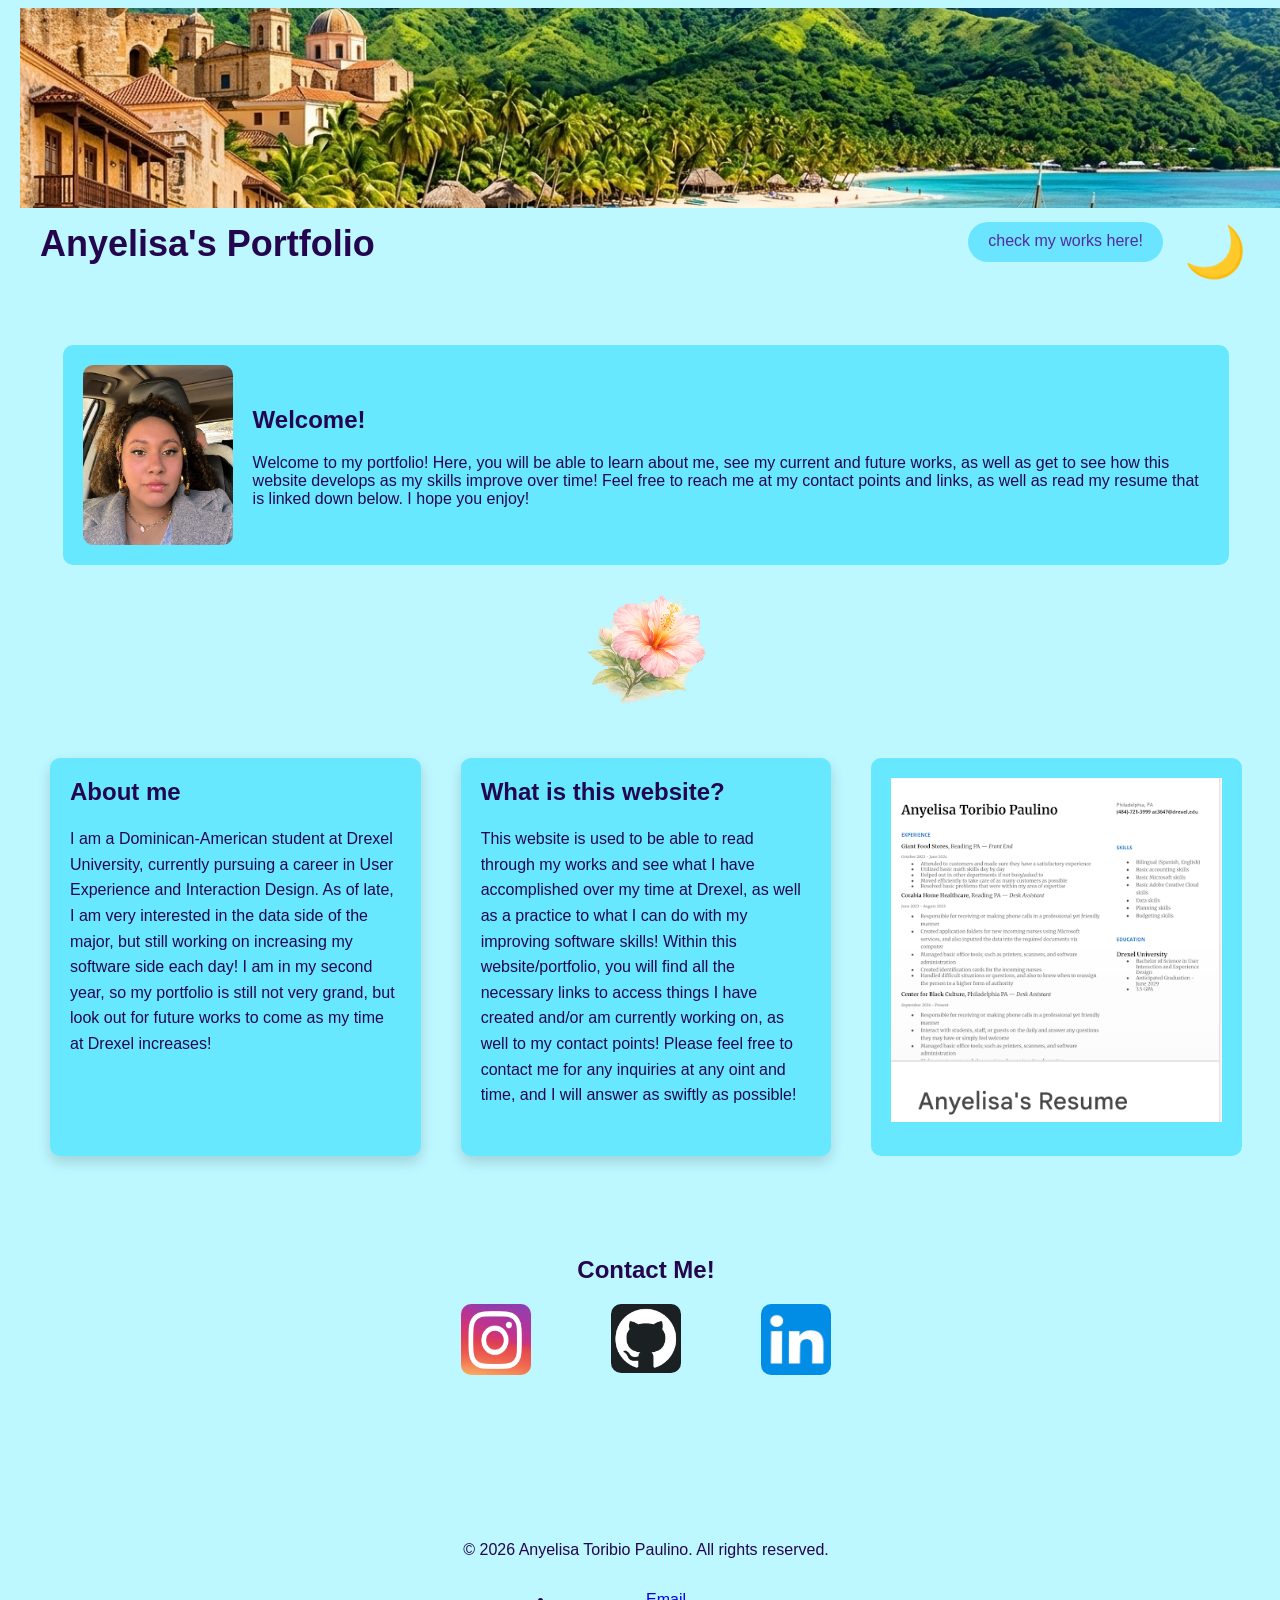
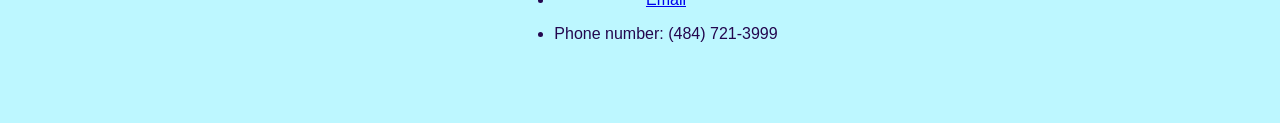
==== commit c3dd2f29: "fixed dark mode" ====
--- a/index.html
+++ b/index.html
@@ -11,7 +11,6 @@
   <!--thumbnail-->
   <header class="DR"></header>    
 
-  <!-- title + dark + light mode button -->
   <nav class="top">
     <!-- header -->
     <h1 class="header">Anyelisa's Portfolio</h1>
@@ -19,6 +18,9 @@
     <div class="buttons">
       <!-- link to portfolio-->
       <a href="portfolio.html" class="button">check my works here!</a>
+      <button class="theme-toggle">🌙</button>
+      </div>
+</header>
     </div>
   </nav>
     
@@ -82,15 +84,13 @@
     </div>
   </section>
 
-    
-
-    <footer class="footer">
-      <p>&copy; 2026 Anyelisa Toribio Paulino. All rights reserved.</p>
-      <ul class="footer-links">
-        <li><a href="mailto:anyelisatp@gmail.com">Email</a></li>
-        <li><p>Phone number: (484) 721-3999</p></li>
-      </ul>
-    </footer>
+  <footer class="footer">
+    <p>&copy; 2026 Anyelisa Toribio Paulino. All rights reserved.</p>
+    <ul class="footer-links">
+      <li><a href="mailto:anyelisatp@gmail.com">Email</a></li>
+      <li><p>Phone number: (484) 721-3999</p></li>
+    </ul>
+  </footer>
 
 
 
--- a/styles/main.css
+++ b/styles/main.css
@@ -1,12 +1,31 @@
+:root
+{
+    --bg-color: #bdf7ff;
+    --text-color: #23064e;
+    --box-color: #68e8ff;
+    --button-color: #6ae4ff;
+    --text-button: #562a9c;
+   
+}
 
 body{ 
     margin-left: 20px;
     font-family: Arial, sans-serif;
     font-size: 16px;
-    color: #160333;
-    background-color: #bdf7ff;;
-}
-
+    color: var(--text-color);
+    background-color: var(--bg-color);
+    transition: background-color 0.3s ease, color 0.3s ease;
+}
+
+body.dark-mode {
+    --bg-color: #210b3f;
+    --text-color: #bdf8ff;
+    --box-color: #562a9c;
+    --button-color: #4e1095;
+    --text-button: #6ae4ff;
+}
+
+/*header*/
 .DR {
     background-image: url('../assets/thumbnail.png');
     background-size: cover;       
@@ -19,11 +38,7 @@
     padding: 0;
 }
 
-:root {
-    --bg-color: #bdf7ff;
-    --text-color: #160333;
-}
-/* title + link to my works + toggle */
+/* title + link to my works */
 .top {
     display: flex;
     justify-content: space-between;
@@ -39,10 +54,10 @@
     margin-top: 5px;
 }
 
-/* info box */
+/* welcome box */
 .topbox {
     display: flex;
-    background-color: #68e8ff;
+    background-color: var(--box-color);
     padding: 20px;
     border-radius: 10px;
     gap: 20px;
@@ -50,6 +65,7 @@
     justify-content: center;
     margin: 0 auto;
     width: 90%;
+    transition: background-color 0.3s ease, color 0.3s ease;
 }
 
 .logo {
@@ -61,25 +77,16 @@
     gap: 15px;
 }
 
-#toggle {
-    margin-bottom: 20px;
-    padding: 10px 20px;
-    background-color: #160333;
-    color: #bdf7ff;
-    border: none;
-    border-radius: 30px;
-    cursor: pointer;
-    transition: transform 0.3s, box-shadow 0.2s;
-}
-
-/* ask philip how to make the toggle in dark mode change color */
-#toggle:hover {
-    background-color: #37077f;
+.theme-toggle{
+  border: none;
+  background-color: transparent;
+  cursor: pointer;
+  font-size: 50px;
+  transition: transform ease 0.3s;
+}
+
+.theme-toggle:hover {
     transform: translateY(-2px);
-}
-
-#toggle:active {
-    background-color: #813fe3;
 }
 
 /* link to my works and the rest of the pages (portfolio) */
@@ -87,17 +94,18 @@
     display: inline-block;
     margin-bottom: 20px;
     padding: 10px 20px;
-    background-color: #160333;
+    background-color: var(--button-color);
     text-decoration: none;
-    color: #bdf7ff;
+    color: var(--text-button);
     border: none;
     border-radius: 30px;
     cursor: pointer;
     transition: transform 0.3s, box-shadow 0.2s;
+    transition: background-color 0.3s ease, color 0.3s ease;
 }
 
 .button a {
-    color: #bdf7ff;
+    color: var(--button-color);
     text-decoration: none;
 }
 
@@ -135,6 +143,7 @@
 .contact-links a:hover {
   transform: translateY(-3px);
 }
+
 /*icons*/
 .git-link {
     width: 70px;
@@ -163,17 +172,18 @@
 }
 
 .separator img {
-  width: 200px;   /* adjust size */
+  width: 200px;
   height: auto;
 }
 
 
 /*resume link */
 #resume {
-    background: #68e8ff;
+    background: var(--box-color);
     padding: 20px;
     border-radius: 10px;
     transition: transform 0.2s ease, box-shadow 0.2s ease;
+    transition: background-color 0.3s ease, color 0.3s ease;
 }
 
 #resume img {
@@ -186,6 +196,7 @@
     box-shadow: 0 8px 15px rgba(0,0,0,0.2);
 }
 
+/*info boxes*/
 .grid {
     display: grid;
     grid-template-columns: 1fr 1fr 1fr;
@@ -193,12 +204,12 @@
     padding: 30px;
 }
 
-
 .info {
     padding: 20px;
-    background-color: #68e8ff;
+    background-color: var(--box-color);
     border-radius: 10px;
     box-shadow: 0 6px 14px rgba(0,0,0,0.15);
+    transition: background-color 0.3s ease, color 0.3s ease;
 }
 
 .info h2 {
@@ -227,7 +238,7 @@
 }
  /* projects */
 .submission {
-    border: 15px solid #68e8ff;
+    border: 15px solid var(--box-color);
     border-radius: 15px;
     overflow: hidden;
     flex: 1;
@@ -464,8 +475,6 @@
     display: block;
 }
 
-
-
 /*footer*/
 .footer {
     display: flex;
